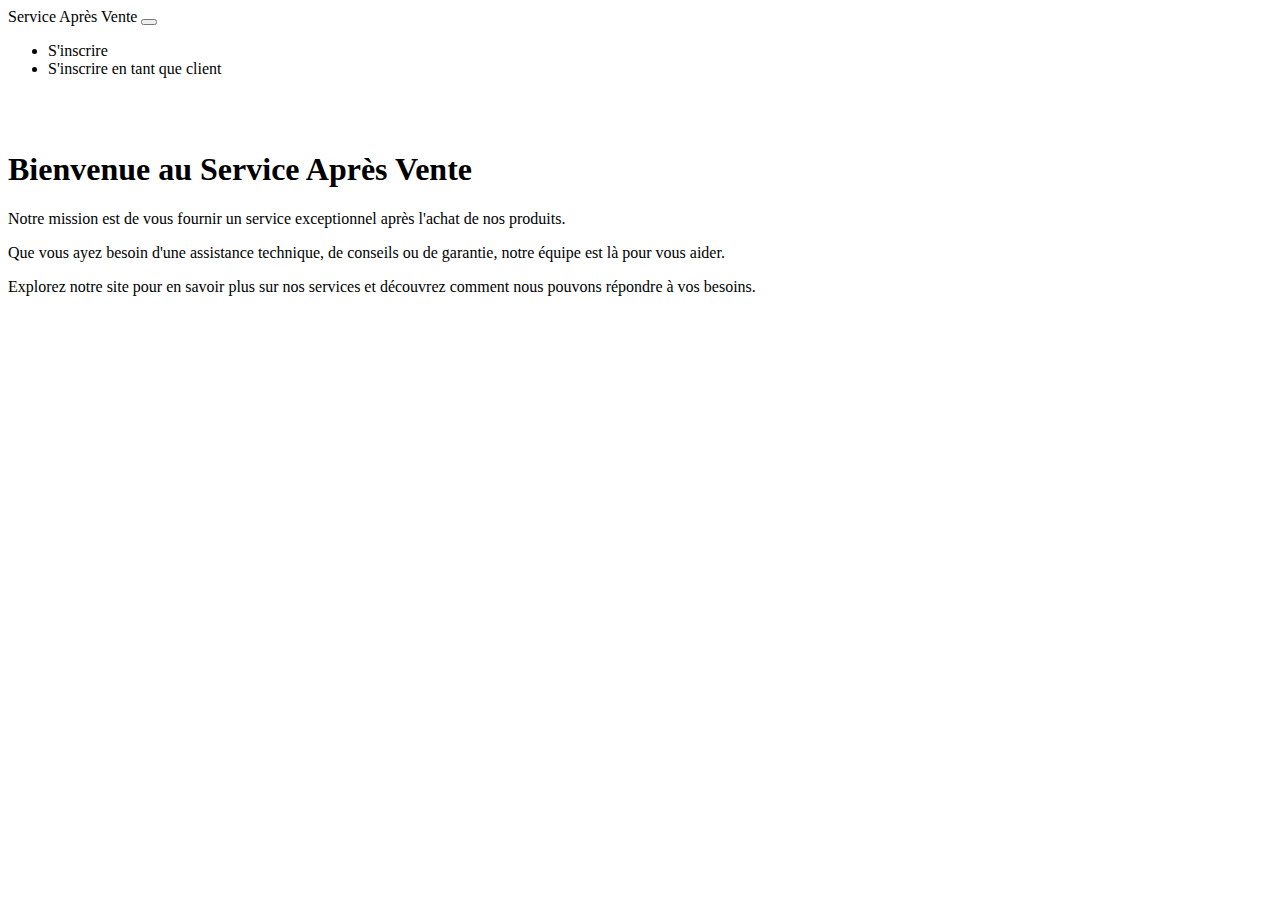
==== src/main/resources/templates/index.html @ f4343ae7 "Client Registration & login" ====
<!DOCTYPE html>
<html lang="fr"
      xmlns:th="http://www.thymeleaf.org"
>
<head>
    <meta charset="UTF-8">
    <title>Service Après Vente</title>
    <link href="https://cdn.jsdelivr.net/npm/bootstrap@5.0.2/dist/css/bootstrap.min.css"
          rel="stylesheet"
          integrity="sha384-EVSTQN3/azprG1Anm3QDgpJLIm9Nao0Yz1ztcQTwFspd3yD65VohhpuuCOmLASjC"
          crossorigin="anonymous">
</head>
<body>
<nav class="navbar navbar-expand-lg navbar-dark bg-dark">
    <div class="container-fluid">
        <a class="navbar-brand" th:href="@{/index}">Service Après Vente</a>
        <button class="navbar-toggler" type="button" data-bs-toggle="collapse" data-bs-target="#navbarSupportedContent" aria-controls="navbarSupportedContent" aria-expanded="false" aria-label="Toggle navigation">
            <span class="navbar-toggler-icon"></span>
        </button>
        <div class="collapse navbar-collapse" id="navbarSupportedContent">
            <ul class="navbar-nav me-auto mb-2 mb-lg-0">
                <li class="nav-item">
                    <a class="nav-link active" aria-current="page" th:href="@{/register}">S'inscrire</a>
                </li>
                <li class="nav-item">
                    <a class="nav-link active" aria-current="page" th:href="@{/client/registerclient}">S'inscrire en tant que client</a>
                </li>
            </ul>
        </div>
    </div>
</nav>
<br /><br />
<div class="container">
    <div class="row">
        <div class="col-lg-8 offset-lg-2">
            <h1 class="text-center">Bienvenue au Service Après Vente</h1>
            <p class="lead text-center">
                Notre mission est de vous fournir un service exceptionnel après l'achat de nos produits.
            </p>
            <p class="text-center">
                Que vous ayez besoin d'une assistance technique, de conseils ou de garantie, notre équipe est là pour vous aider.
            </p>
            <p class="text-center">
                Explorez notre site pour en savoir plus sur nos services et découvrez comment nous pouvons répondre à vos besoins.
            </p>
        </div>
    </div>
</div>
</body>
</html>
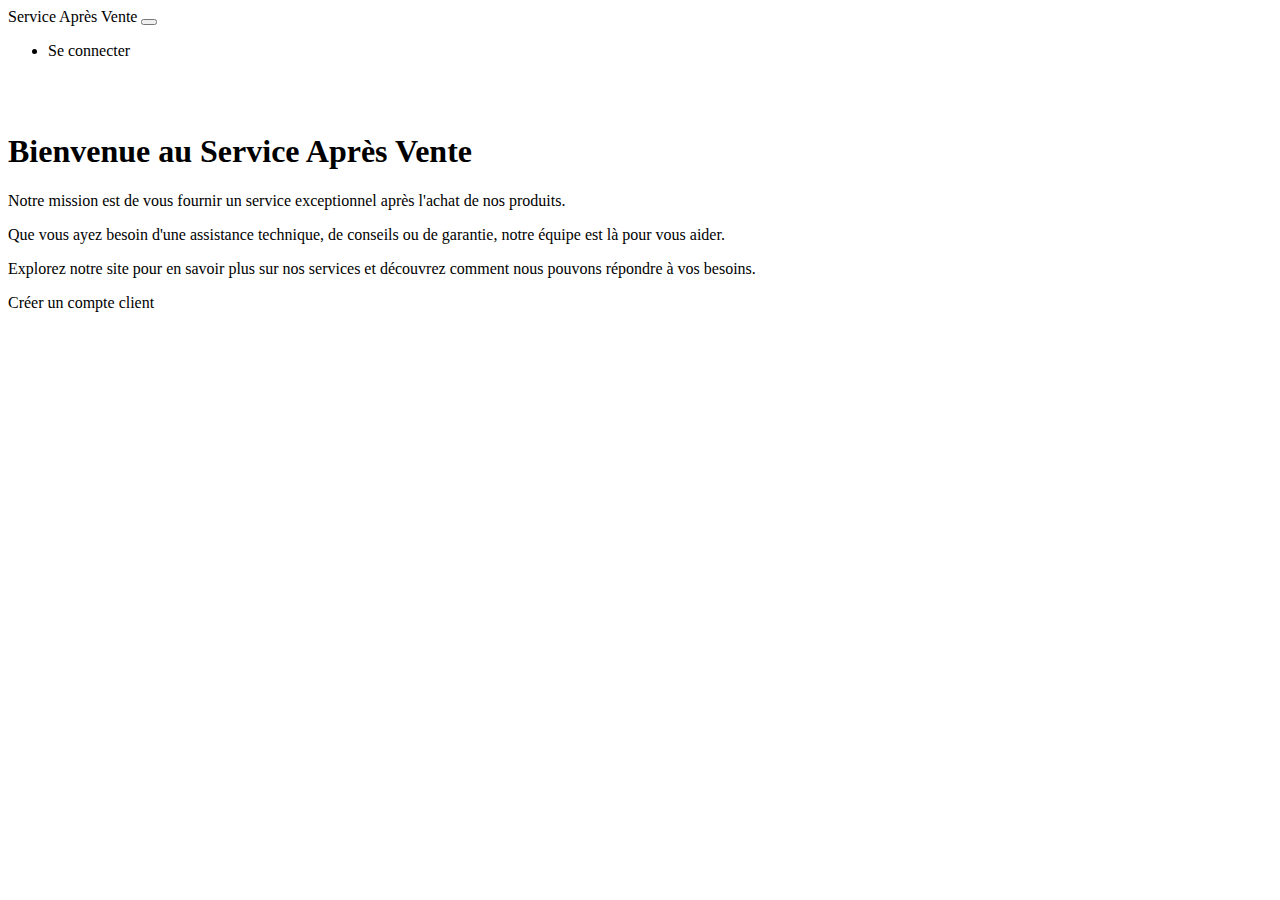
==== commit 537cad2f: "tables and code rectifications" ====
--- a/src/main/resources/templates/index.html
+++ b/src/main/resources/templates/index.html
@@ -1,7 +1,6 @@
 <!DOCTYPE html>
-<html lang="fr"
-      xmlns:th="http://www.thymeleaf.org"
->
+<html lang="fr" xmlns:th="http://www.thymeleaf.org">
+
 <head>
     <meta charset="UTF-8">
     <title>Service Après Vente</title>
@@ -10,26 +9,26 @@
           integrity="sha384-EVSTQN3/azprG1Anm3QDgpJLIm9Nao0Yz1ztcQTwFspd3yD65VohhpuuCOmLASjC"
           crossorigin="anonymous">
 </head>
+
 <body>
 <nav class="navbar navbar-expand-lg navbar-dark bg-dark">
     <div class="container-fluid">
         <a class="navbar-brand" th:href="@{/index}">Service Après Vente</a>
-        <button class="navbar-toggler" type="button" data-bs-toggle="collapse" data-bs-target="#navbarSupportedContent" aria-controls="navbarSupportedContent" aria-expanded="false" aria-label="Toggle navigation">
+        <button class="navbar-toggler" type="button" data-bs-toggle="collapse" data-bs-target="#navbarSupportedContent"
+                aria-controls="navbarSupportedContent" aria-expanded="false" aria-label="Toggle navigation">
             <span class="navbar-toggler-icon"></span>
         </button>
         <div class="collapse navbar-collapse" id="navbarSupportedContent">
-            <ul class="navbar-nav me-auto mb-2 mb-lg-0">
-                <li class="nav-item">
-                    <a class="nav-link active" aria-current="page" th:href="@{/register}">S'inscrire</a>
-                </li>
-                <li class="nav-item">
-                    <a class="nav-link active" aria-current="page" th:href="@{/client/registerclient}">S'inscrire en tant que client</a>
+            <ul class="navbar-nav ms-auto mb-2 mb-lg-0">
+                <li class="nav-item me-2">
+                    <a class="nav-link active" aria-current="page" th:href="@{/login}">Se connecter</a>
                 </li>
             </ul>
         </div>
     </div>
 </nav>
-<br /><br />
+
+<br/><br/>
 <div class="container">
     <div class="row">
         <div class="col-lg-8 offset-lg-2">
@@ -43,8 +42,15 @@
             <p class="text-center">
                 Explorez notre site pour en savoir plus sur nos services et découvrez comment nous pouvons répondre à vos besoins.
             </p>
+            <!-- Buttons added below the introduction's text -->
+            <div class="text-center">
+                <a class="btn btn-primary" th:href="@{/client/registerclient}">Créer un compte client</a>
+                <!-- "Se connecter" button removed from the navbar, no replacement here -->
+            </div>
         </div>
     </div>
 </div>
+
 </body>
+
 </html>
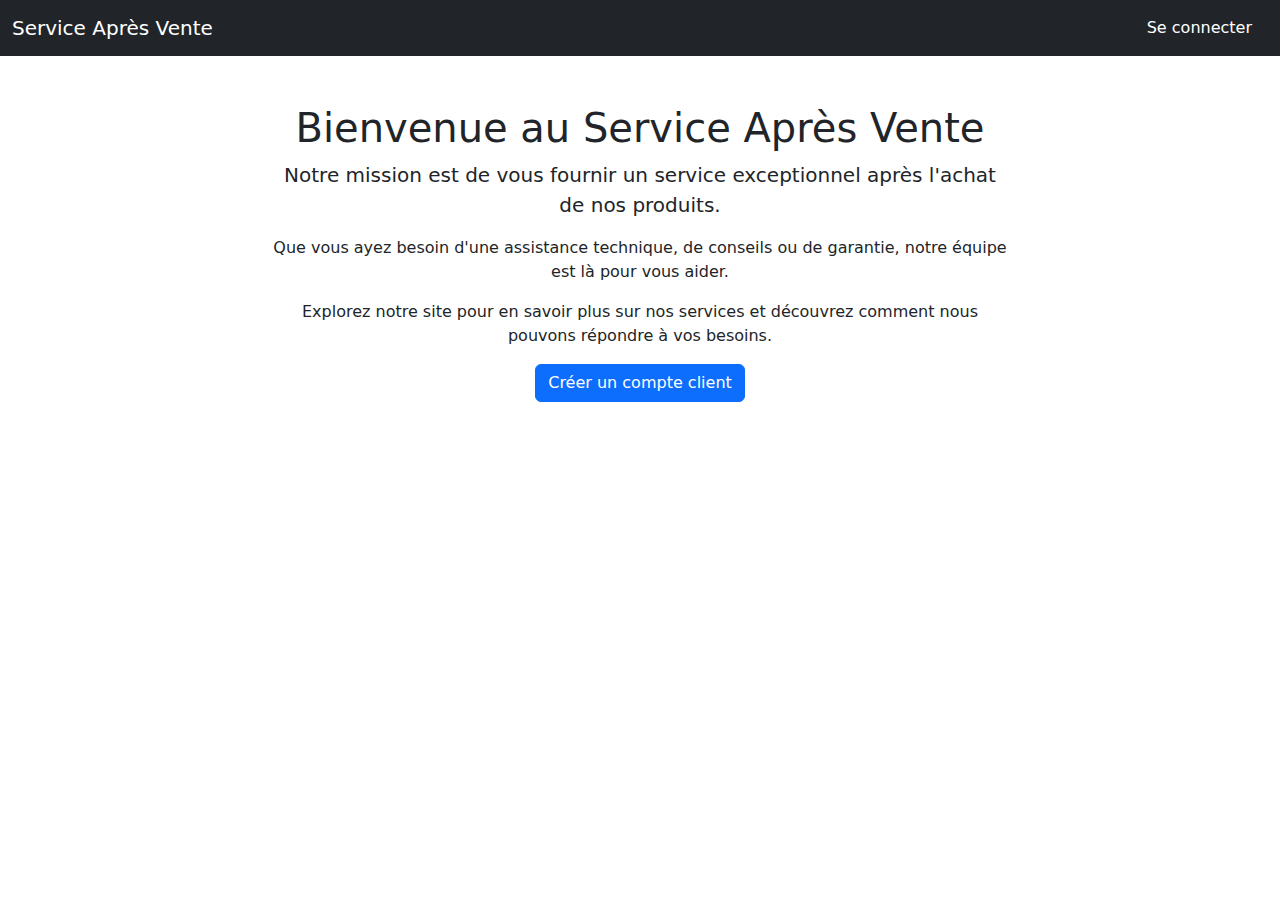
==== commit ab4341e8: "crud article commit" ====
--- a/src/main/resources/templates/index.html
+++ b/src/main/resources/templates/index.html
@@ -4,10 +4,9 @@
 <head>
     <meta charset="UTF-8">
     <title>Service Après Vente</title>
-    <link href="https://cdn.jsdelivr.net/npm/bootstrap@5.0.2/dist/css/bootstrap.min.css"
-          rel="stylesheet"
-          integrity="sha384-EVSTQN3/azprG1Anm3QDgpJLIm9Nao0Yz1ztcQTwFspd3yD65VohhpuuCOmLASjC"
-          crossorigin="anonymous">
+    <link href="https://cdn.jsdelivr.net/npm/bootstrap@5.3.2/dist/css/bootstrap.min.css" rel="stylesheet" integrity="" crossorigin="anonymous">
+    <script src="https://code.jquery.com/jquery-3.6.4.slim.min.js" integrity="" crossorigin="anonymous"></script>
+    <script src="https://cdn.jsdelivr.net/npm/bootstrap@5.3.2/dist/js/bootstrap.bundle.min.js" integrity="" crossorigin="anonymous"></script>
 </head>
 
 <body>
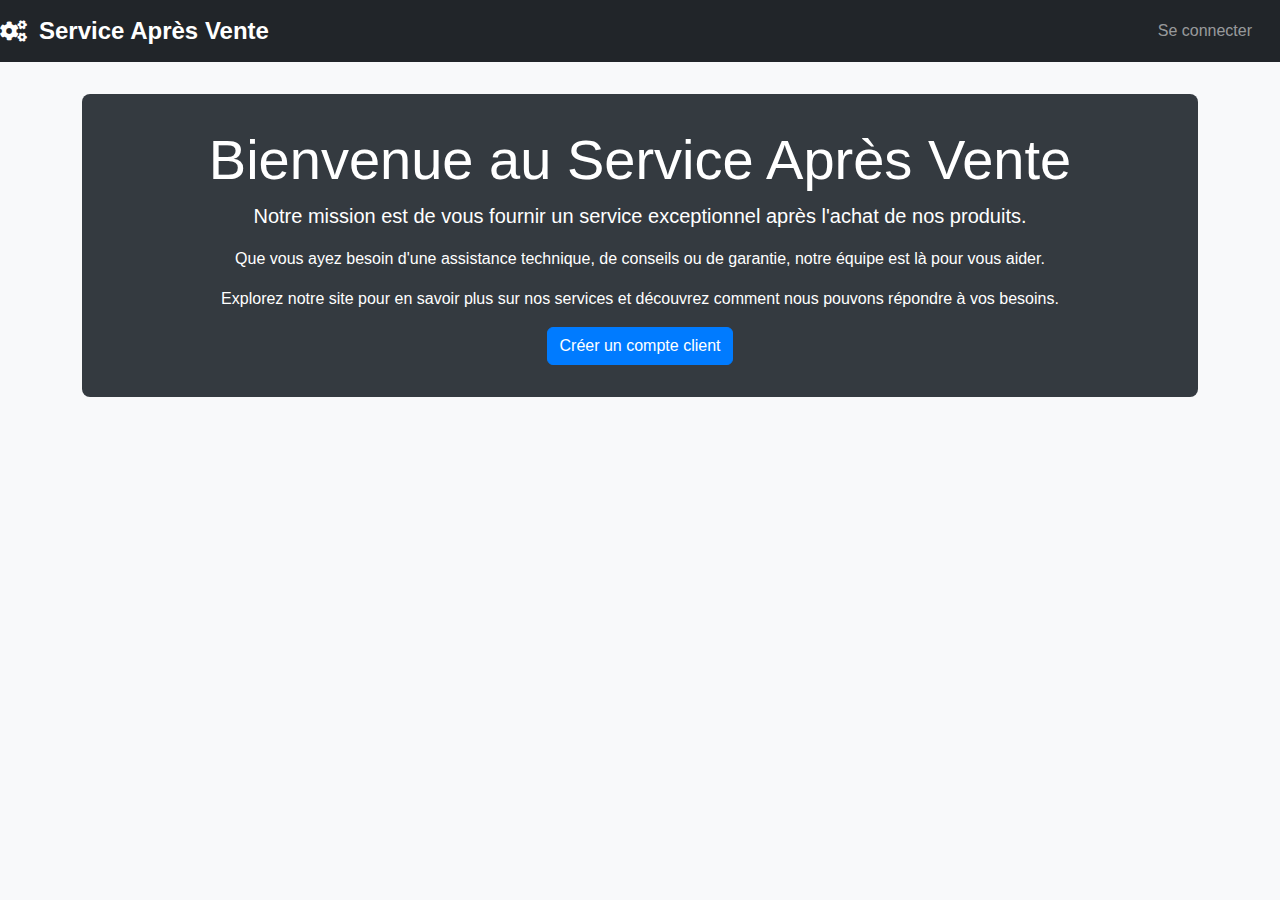
==== commit f1f0ff75: "style commit" ====
--- a/src/main/resources/templates/index.html
+++ b/src/main/resources/templates/index.html
@@ -3,14 +3,71 @@
 
 <head>
     <meta charset="UTF-8">
+    <meta name="viewport" content="width=device-width, initial-scale=1">
     <title>Service Après Vente</title>
-    <link href="https://cdn.jsdelivr.net/npm/bootstrap@5.3.2/dist/css/bootstrap.min.css" rel="stylesheet" integrity="" crossorigin="anonymous">
+    <link rel="stylesheet" href="https://cdn.jsdelivr.net/npm/bootstrap@5.3.2/dist/css/bootstrap.min.css" integrity="" crossorigin="anonymous">
+    <link rel="stylesheet" href="https://cdnjs.cloudflare.com/ajax/libs/font-awesome/5.15.3/css/all.min.css" integrity="..." crossorigin="anonymous" />
     <script src="https://code.jquery.com/jquery-3.6.4.slim.min.js" integrity="" crossorigin="anonymous"></script>
     <script src="https://cdn.jsdelivr.net/npm/bootstrap@5.3.2/dist/js/bootstrap.bundle.min.js" integrity="" crossorigin="anonymous"></script>
+    <style>
+         body {
+        background-color: #f8f9fa;
+        color: #495057;
+        font-family: 'Century Gothic', Futura, sans-serif;
+    }
+
+        .navbar {
+            background-color: #343a40;
+        }
+
+        .navbar-brand {
+            font-size: 1.5rem;
+            font-weight: bold;
+        }
+
+        .navbar-toggler-icon {
+            background-color: #fff;
+        }
+
+        .jumbotron {
+            background-color: #343a40;
+            color: #fff;
+            padding: 2rem;
+            border-radius: 0.5rem;
+            margin-top: 2rem;
+        }
+
+        .lead {
+            font-size: 1.25rem;
+        }
+
+        .btn-primary {
+            background-color: #007bff;
+            border-color: #007bff;
+        }
+
+        .btn-primary:hover {
+            background-color: #0056b3;
+            border-color: #0056b3;
+        }
+
+        .footer {
+            background-color: #343a40;
+            color: #fff;
+            padding: 1rem;
+            position: fixed;
+            bottom: 0;
+            width: 100%;
+        }	
+
+    </style>
 </head>
 
 <body>
+
 <nav class="navbar navbar-expand-lg navbar-dark bg-dark">
+	        <i class="fas fa-cogs fa-lg text-white mr-2"></i> 
+
     <div class="container-fluid">
         <a class="navbar-brand" th:href="@{/index}">Service Après Vente</a>
         <button class="navbar-toggler" type="button" data-bs-toggle="collapse" data-bs-target="#navbarSupportedContent"
@@ -20,18 +77,17 @@
         <div class="collapse navbar-collapse" id="navbarSupportedContent">
             <ul class="navbar-nav ms-auto mb-2 mb-lg-0">
                 <li class="nav-item me-2">
-                    <a class="nav-link active" aria-current="page" th:href="@{/login}">Se connecter</a>
+                    <a class="nav-link" th:href="@{/login}">Se connecter</a>
                 </li>
             </ul>
         </div>
     </div>
 </nav>
 
-<br/><br/>
-<div class="container">
-    <div class="row">
-        <div class="col-lg-8 offset-lg-2">
-            <h1 class="text-center">Bienvenue au Service Après Vente</h1>
+
+    <div class="container mt-4">
+        <div class="jumbotron">
+            <h1 class="display-4 text-center">Bienvenue au Service Après Vente</h1>
             <p class="lead text-center">
                 Notre mission est de vous fournir un service exceptionnel après l'achat de nos produits.
             </p>
@@ -42,13 +98,13 @@
                 Explorez notre site pour en savoir plus sur nos services et découvrez comment nous pouvons répondre à vos besoins.
             </p>
             <!-- Buttons added below the introduction's text -->
-            <div class="text-center">
+            <div class="text-center mt-3">
                 <a class="btn btn-primary" th:href="@{/client/registerclient}">Créer un compte client</a>
-                <!-- "Se connecter" button removed from the navbar, no replacement here -->
             </div>
         </div>
     </div>
-</div>
+
+<!--    <div th:include="/headers/footer.html" class="footer"></div>-->
 
 </body>
 
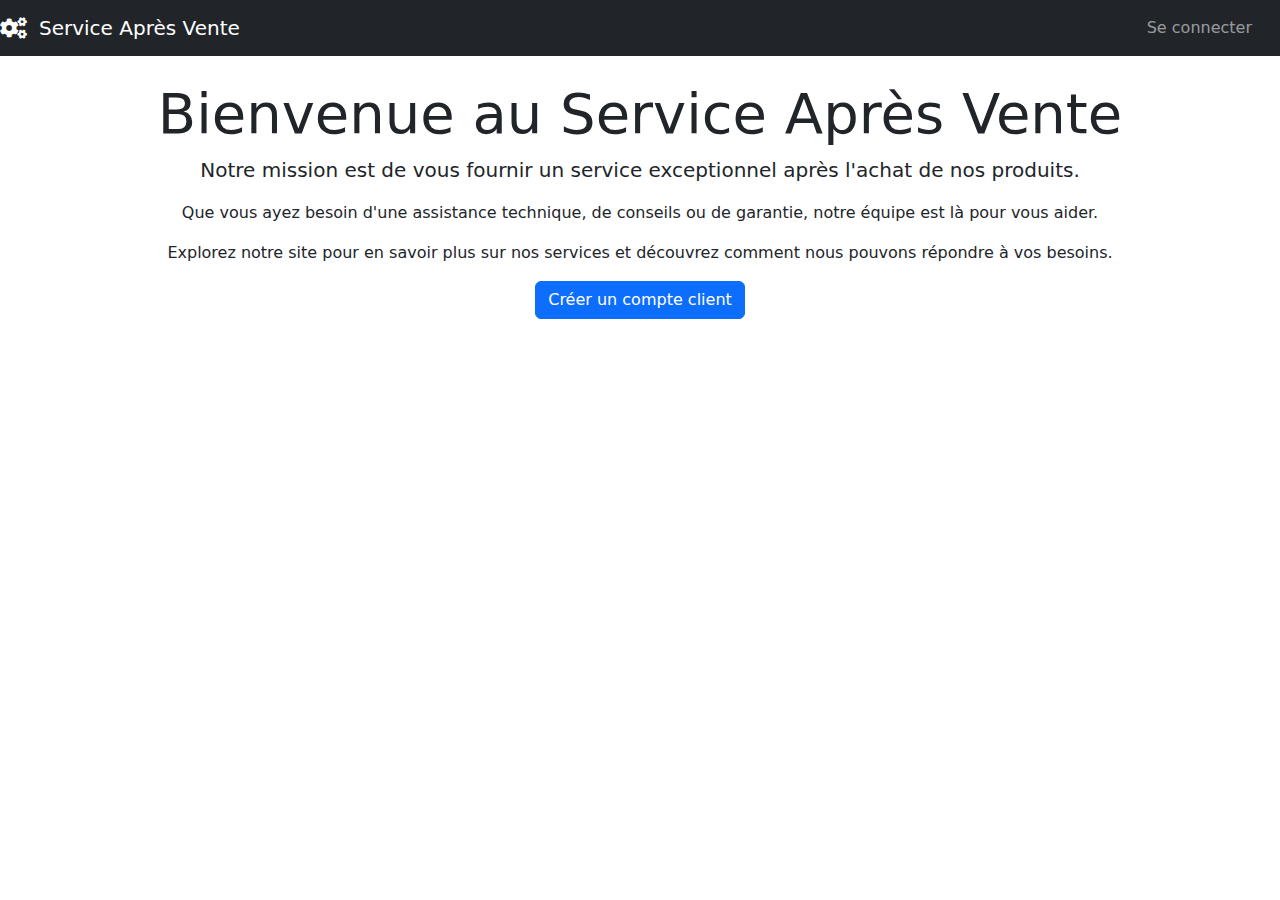
==== commit 656e7bae: "code structuration and style" ====
--- a/src/main/resources/templates/index.html
+++ b/src/main/resources/templates/index.html
@@ -9,58 +9,8 @@
     <link rel="stylesheet" href="https://cdnjs.cloudflare.com/ajax/libs/font-awesome/5.15.3/css/all.min.css" integrity="..." crossorigin="anonymous" />
     <script src="https://code.jquery.com/jquery-3.6.4.slim.min.js" integrity="" crossorigin="anonymous"></script>
     <script src="https://cdn.jsdelivr.net/npm/bootstrap@5.3.2/dist/js/bootstrap.bundle.min.js" integrity="" crossorigin="anonymous"></script>
-    <style>
-         body {
-        background-color: #f8f9fa;
-        color: #495057;
-        font-family: 'Century Gothic', Futura, sans-serif;
-    }
-
-        .navbar {
-            background-color: #343a40;
-        }
-
-        .navbar-brand {
-            font-size: 1.5rem;
-            font-weight: bold;
-        }
-
-        .navbar-toggler-icon {
-            background-color: #fff;
-        }
-
-        .jumbotron {
-            background-color: #343a40;
-            color: #fff;
-            padding: 2rem;
-            border-radius: 0.5rem;
-            margin-top: 2rem;
-        }
-
-        .lead {
-            font-size: 1.25rem;
-        }
-
-        .btn-primary {
-            background-color: #007bff;
-            border-color: #007bff;
-        }
-
-        .btn-primary:hover {
-            background-color: #0056b3;
-            border-color: #0056b3;
-        }
-
-        .footer {
-            background-color: #343a40;
-            color: #fff;
-            padding: 1rem;
-            position: fixed;
-            bottom: 0;
-            width: 100%;
-        }	
-
-    </style>
+    <script type="text/javascript" th:src="@{/js/functionalities.js}"></script>
+    <link rel="stylesheet" type="text/css" th:href="@{/styles/style.css}" />
 </head>
 
 <body>
@@ -104,8 +54,6 @@
         </div>
     </div>
 
-<!--    <div th:include="/headers/footer.html" class="footer"></div>-->
-
 </body>
 
 </html>
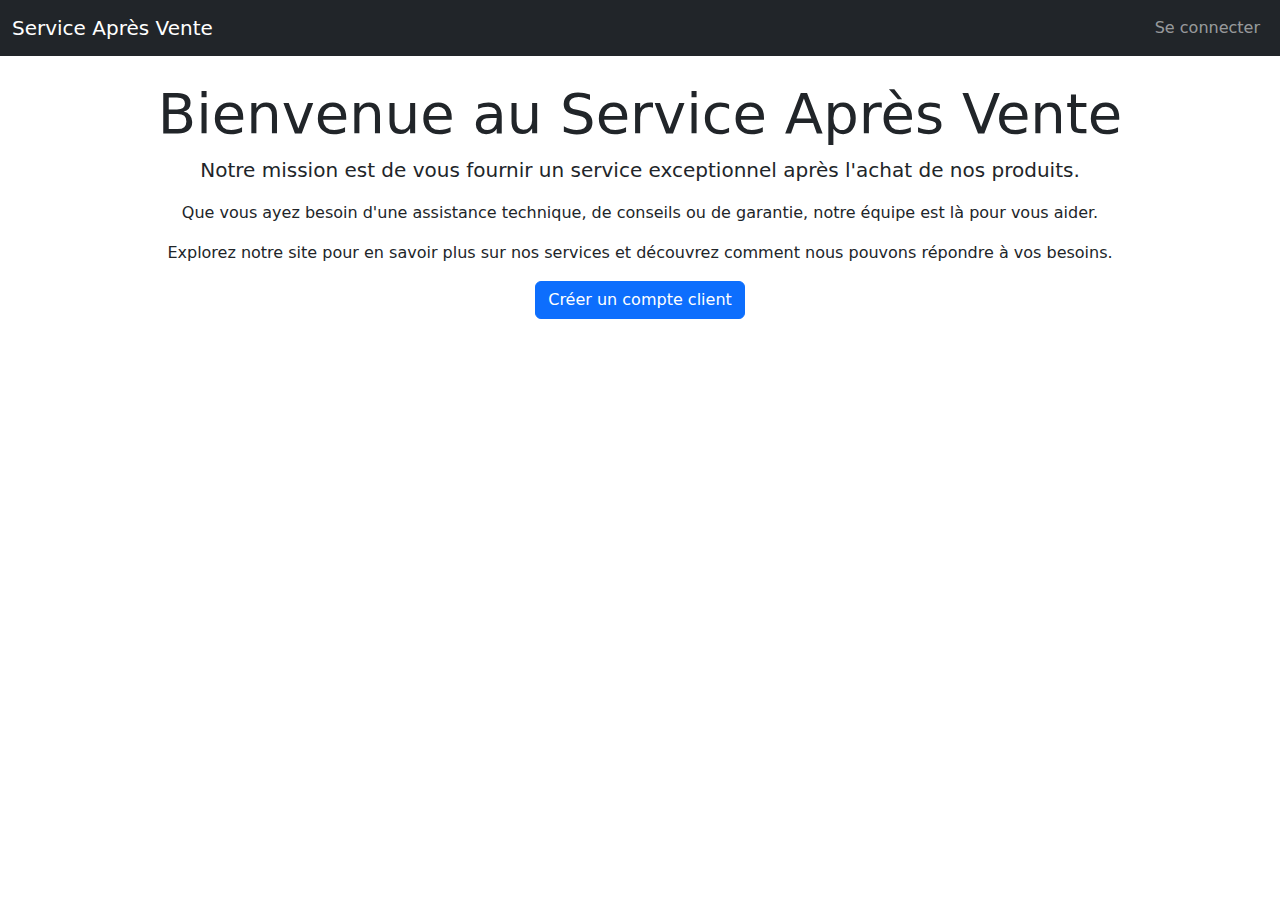
==== commit c10fa6bd: "technicien status" ====
--- a/src/main/resources/templates/index.html
+++ b/src/main/resources/templates/index.html
@@ -5,19 +5,20 @@
     <meta charset="UTF-8">
     <meta name="viewport" content="width=device-width, initial-scale=1">
     <title>Service Après Vente</title>
-    <link rel="stylesheet" href="https://cdn.jsdelivr.net/npm/bootstrap@5.3.2/dist/css/bootstrap.min.css" integrity="" crossorigin="anonymous">
-    <link rel="stylesheet" href="https://cdnjs.cloudflare.com/ajax/libs/font-awesome/5.15.3/css/all.min.css" integrity="..." crossorigin="anonymous" />
+    <link rel="stylesheet" href="https://cdn.jsdelivr.net/npm/bootstrap@5.3.2/dist/css/bootstrap.min.css" integrity=""
+          crossorigin="anonymous">
+    <link rel="stylesheet" href="https://cdnjs.cloudflare.com/ajax/libs/font-awesome/5.15.3/css/all.min.css"
+          integrity="..." crossorigin="anonymous"/>
     <script src="https://code.jquery.com/jquery-3.6.4.slim.min.js" integrity="" crossorigin="anonymous"></script>
-    <script src="https://cdn.jsdelivr.net/npm/bootstrap@5.3.2/dist/js/bootstrap.bundle.min.js" integrity="" crossorigin="anonymous"></script>
+    <script src="https://cdn.jsdelivr.net/npm/bootstrap@5.3.2/dist/js/bootstrap.bundle.min.js" integrity=""
+            crossorigin="anonymous"></script>
     <script type="text/javascript" th:src="@{/js/functionalities.js}"></script>
-    <link rel="stylesheet" type="text/css" th:href="@{/styles/style.css}" />
+    <link rel="stylesheet" type="text/css" th:href="@{/styles/style.css}"/>
 </head>
 
 <body>
 
 <nav class="navbar navbar-expand-lg navbar-dark bg-dark">
-	        <i class="fas fa-cogs fa-lg text-white mr-2"></i> 
-
     <div class="container-fluid">
         <a class="navbar-brand" th:href="@{/index}">Service Après Vente</a>
         <button class="navbar-toggler" type="button" data-bs-toggle="collapse" data-bs-target="#navbarSupportedContent"
@@ -26,7 +27,7 @@
         </button>
         <div class="collapse navbar-collapse" id="navbarSupportedContent">
             <ul class="navbar-nav ms-auto mb-2 mb-lg-0">
-                <li class="nav-item me-2">
+                <li class="nav-item">
                     <a class="nav-link" th:href="@{/login}">Se connecter</a>
                 </li>
             </ul>
@@ -35,24 +36,26 @@
 </nav>
 
 
-    <div class="container mt-4">
-        <div class="jumbotron">
-            <h1 class="display-4 text-center">Bienvenue au Service Après Vente</h1>
-            <p class="lead text-center">
-                Notre mission est de vous fournir un service exceptionnel après l'achat de nos produits.
-            </p>
-            <p class="text-center">
-                Que vous ayez besoin d'une assistance technique, de conseils ou de garantie, notre équipe est là pour vous aider.
-            </p>
-            <p class="text-center">
-                Explorez notre site pour en savoir plus sur nos services et découvrez comment nous pouvons répondre à vos besoins.
-            </p>
-            <!-- Buttons added below the introduction's text -->
-            <div class="text-center mt-3">
-                <a class="btn btn-primary" th:href="@{/client/registerclient}">Créer un compte client</a>
-            </div>
+<div class="container mt-4">
+    <div class="jumbotron">
+        <h1 class="display-4 text-center">Bienvenue au Service Après Vente</h1>
+        <p class="lead text-center">
+            Notre mission est de vous fournir un service exceptionnel après l'achat de nos produits.
+        </p>
+        <p class="text-center">
+            Que vous ayez besoin d'une assistance technique, de conseils ou de garantie, notre équipe est là pour vous
+            aider.
+        </p>
+        <p class="text-center">
+            Explorez notre site pour en savoir plus sur nos services et découvrez comment nous pouvons répondre à vos
+            besoins.
+        </p>
+        <!-- Buttons added below the introduction's text -->
+        <div class="text-center mt-3">
+            <a class="btn btn-primary" th:href="@{/client/registerclient}">Créer un compte client</a>
         </div>
     </div>
+</div>
 
 </body>
 
